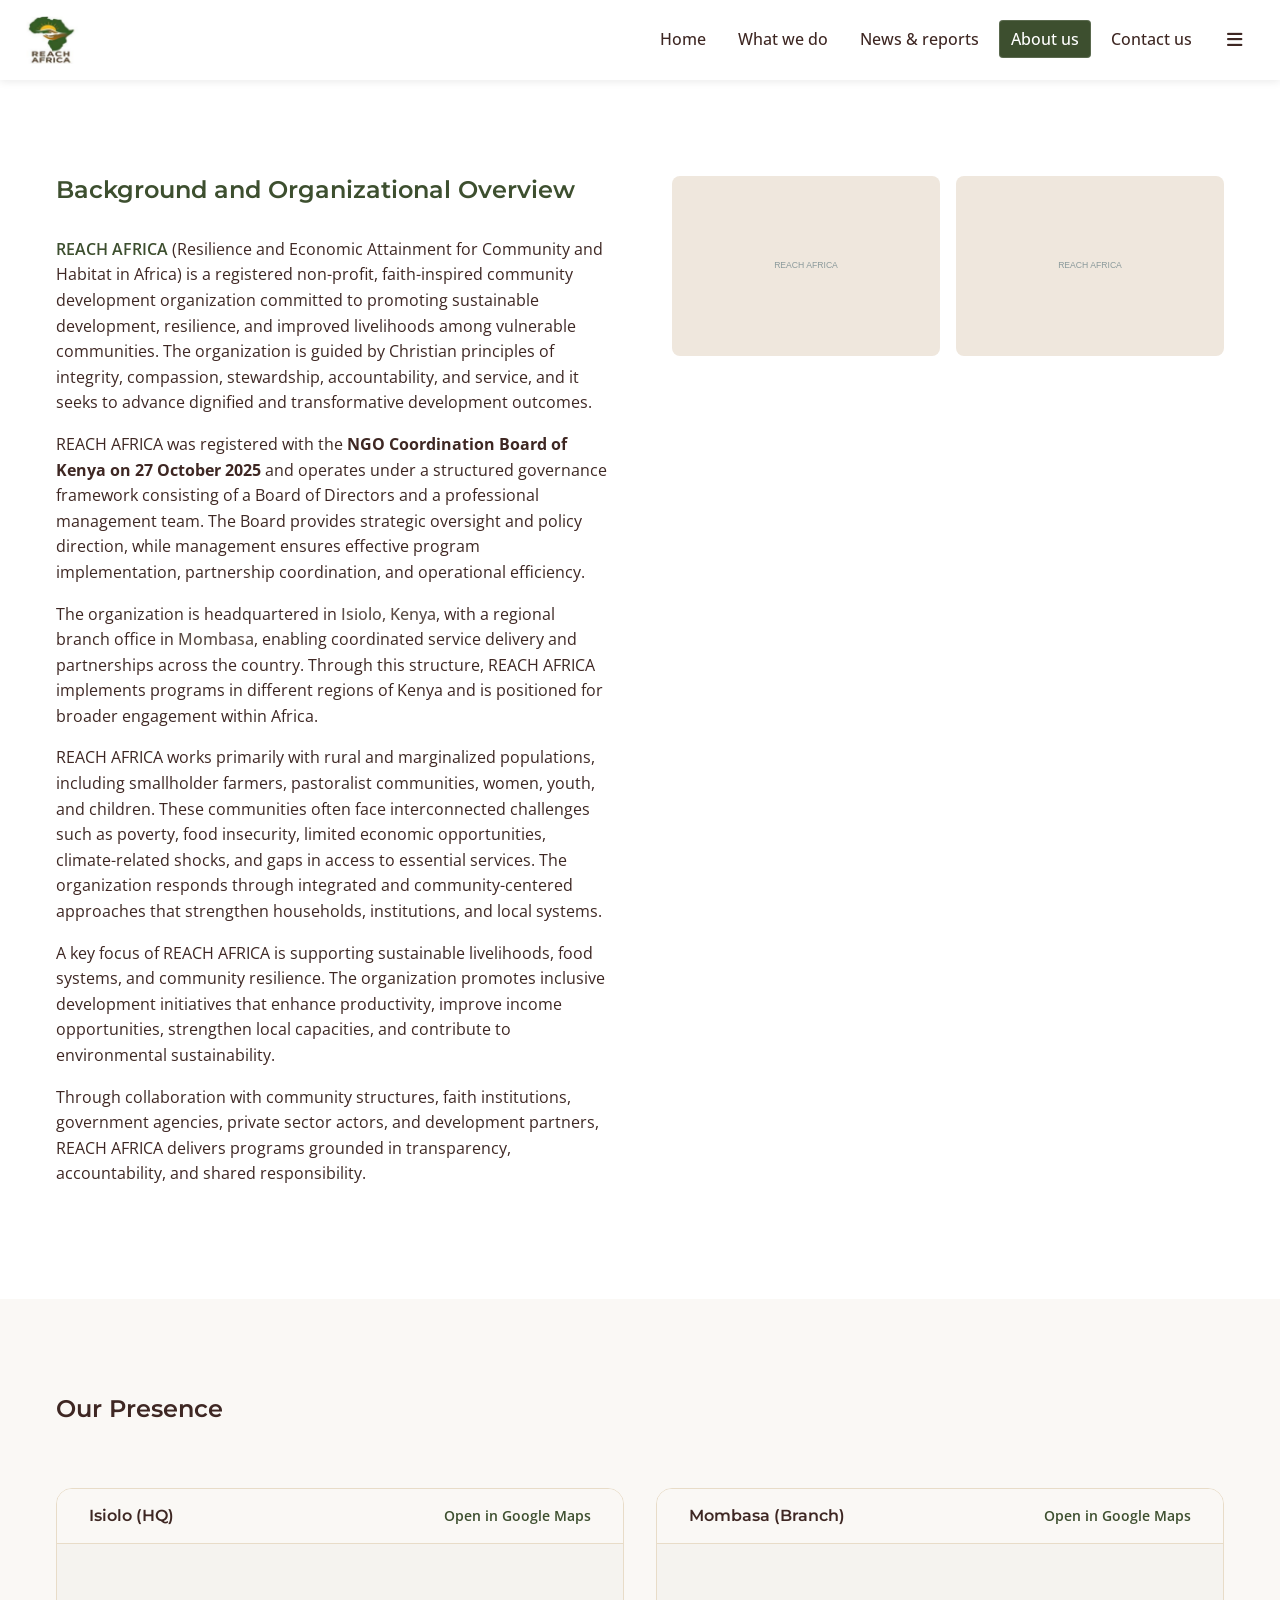
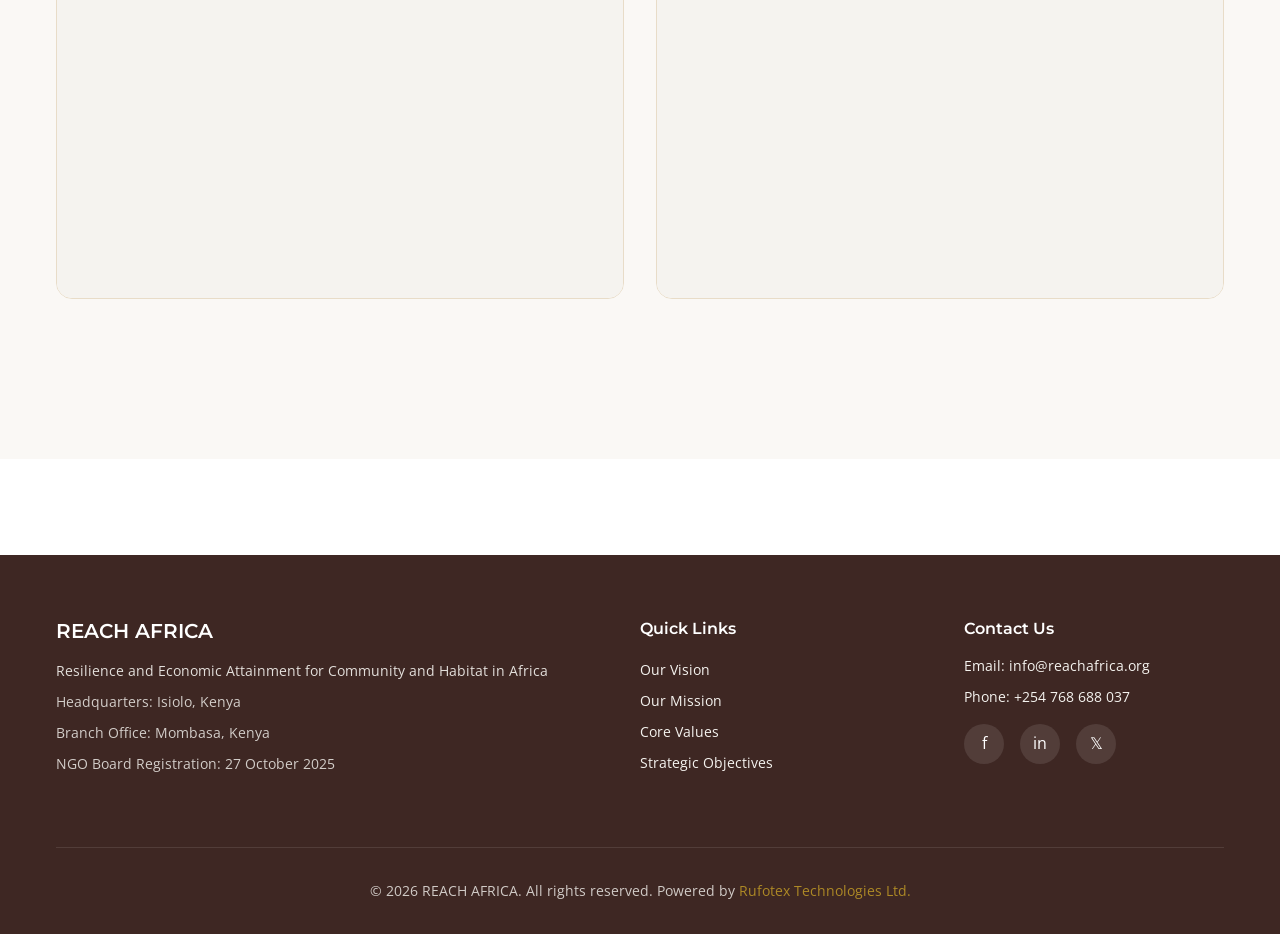
==== about.html @ e0ca1f14 "Build multi-page REACH AFRICA website" ====
<!DOCTYPE html>
<html lang="en">
<head>
    <meta charset="UTF-8">
    <meta name="viewport" content="width=device-width, initial-scale=1.0">
    <title>About - REACH AFRICA</title>
    <meta name="description" content="Learn about REACH AFRICA - our background, governance, and presence in Kenya and Africa.">
    <link href="https://fonts.googleapis.com/css2?family=Montserrat:wght@400;500;600;700&family=Open+Sans:wght@300;400;600&display=swap" rel="stylesheet">
    <link rel="stylesheet" href="https://cdnjs.cloudflare.com/ajax/libs/font-awesome/6.5.1/css/all.min.css" crossorigin="anonymous" referrerpolicy="no-referrer" />
    <link rel="stylesheet" href="css/style.css">
    <link rel="stylesheet" href="css/animations.css">
    <link rel="stylesheet" href="css/responsive.css">
</head>
<body>
    <header class="header">
        <div class="container">
            <nav class="navbar">
                <a href="index.html" class="logo" aria-label="REACH AFRICA – Home">
                    <img src="assets/logo.png" alt="REACH AFRICA – Resilience and Economic Attainment for Community and Habitat in Africa" width="200" height="48">
                </a>
                <button class="mobile-menu-toggle" aria-label="Toggle menu" aria-expanded="false">
                    <span></span><span></span><span></span>
                </button>
                <ul class="nav-menu">
                    <li><a href="index.html" class="nav-link">Home</a></li>
                    <li><a href="our-work.html" class="nav-link">What we do</a></li>
                    <li><a href="news-reports.html" class="nav-link">News &amp; reports</a></li>
                    <li><a href="about.html" class="nav-link active">About us</a></li>
                    <li><a href="index.html#contact" class="nav-link">Contact us</a></li>
                    <li class="nav-more">
                        <button type="button" class="nav-link more-toggle" aria-label="Open more menu" aria-expanded="false"><i class="fa-solid fa-bars" aria-hidden="true"></i></button>
                        <ul class="more-menu">
                            <li><a href="#contact" class="nav-link">Donate</a></li>
                            <li><a href="theory-of-change.html" class="nav-link">Theory of Change</a></li>
                            <li><a href="index.html#partner" class="nav-link">Partner With Us</a></li>
                        </ul>
                    </li>
                </ul>
            </nav>
        </div>
    </header>

    <main>
        <section class="about-background">
            <div class="container">
                <div class="two-column">
                    <div class="content">
                        <h2>Background and Organizational Overview</h2>
                        <p><span class="highlight">REACH AFRICA</span> (Resilience and Economic Attainment for Community and Habitat in Africa) is a registered non-profit, faith-inspired community development organization committed to promoting sustainable development, resilience, and improved livelihoods among vulnerable communities. The organization is guided by Christian principles of integrity, compassion, stewardship, accountability, and service, and it seeks to advance dignified and transformative development outcomes.</p>
                        <p>REACH AFRICA was registered with the <strong>NGO Coordination Board of Kenya on 27 October 2025</strong> and operates under a structured governance framework consisting of a Board of Directors and a professional management team. The Board provides strategic oversight and policy direction, while management ensures effective program implementation, partnership coordination, and operational efficiency.</p>
                        <p>The organization is headquartered in <span class="location">Isiolo, Kenya</span>, with a regional branch office in <span class="location">Mombasa</span>, enabling coordinated service delivery and partnerships across the country. Through this structure, REACH AFRICA implements programs in different regions of Kenya and is positioned for broader engagement within Africa.</p>
                        <p>REACH AFRICA works primarily with rural and marginalized populations, including smallholder farmers, pastoralist communities, women, youth, and children. These communities often face interconnected challenges such as poverty, food insecurity, limited economic opportunities, climate-related shocks, and gaps in access to essential services. The organization responds through integrated and community-centered approaches that strengthen households, institutions, and local systems.</p>
                        <p>A key focus of REACH AFRICA is supporting sustainable livelihoods, food systems, and community resilience. The organization promotes inclusive development initiatives that enhance productivity, improve income opportunities, strengthen local capacities, and contribute to environmental sustainability.</p>
                        <p>Through collaboration with community structures, faith institutions, government agencies, private sector actors, and development partners, REACH AFRICA delivers programs grounded in transparency, accountability, and shared responsibility.</p>
                    </div>
                    <div class="image-collage">
                        <img src="assets/images/placeholder.svg" alt="Isiolo landscape" loading="lazy">
                        <img src="assets/images/placeholder.svg" alt="Community meeting" loading="lazy">
                    </div>
                </div>
            </div>
        </section>

        <section class="geographic-presence">
            <div class="container">
                <h2>Our Presence</h2>
                <div class="map-container">
                    <div class="map-embed-grid">
                        <div class="map-embed-card">
                            <div class="map-embed-header">
                                <h3>Isiolo (HQ)</h3>
                                <a class="map-open-link" href="https://www.google.com/maps?q=Isiolo,+Kenya" target="_blank" rel="noopener">Open in Google Maps</a>
                            </div>
                            <div class="map-embed-frame" aria-label="Google Map for Isiolo, Kenya">
                                <iframe
                                    title="Isiolo, Kenya – Map"
                                    src="https://www.google.com/maps?q=Isiolo,+Kenya&z=12&output=embed"
                                    loading="lazy"
                                    referrerpolicy="no-referrer-when-downgrade"
                                    allowfullscreen>
                                </iframe>
                            </div>
                        </div>

                        <div class="map-embed-card">
                            <div class="map-embed-header">
                                <h3>Mombasa (Branch)</h3>
                                <a class="map-open-link" href="https://www.google.com/maps?q=Mombasa,+Kenya" target="_blank" rel="noopener">Open in Google Maps</a>
                            </div>
                            <div class="map-embed-frame" aria-label="Google Map for Mombasa, Kenya">
                                <iframe
                                    title="Mombasa, Kenya – Map"
                                    src="https://www.google.com/maps?q=Mombasa,+Kenya&z=12&output=embed"
                                    loading="lazy"
                                    referrerpolicy="no-referrer-when-downgrade"
                                    allowfullscreen>
                                </iframe>
                            </div>
                        </div>
                    </div>
                </div>
                
            </div>
        </section>
    </main>

    <footer class="footer" id="contact">
        <div class="container">
            <div class="footer-grid">
                <div class="footer-info">
                    <h3>REACH AFRICA</h3>
                    <p>Resilience and Economic Attainment for Community and Habitat in Africa</p>
                    <address>
                        <p>Headquarters: Isiolo, Kenya</p>
                        <p>Branch Office: Mombasa, Kenya</p>
                        <p>NGO Board Registration: 27 October 2025</p>
                    </address>
                </div>
                <div class="footer-links">
                    <h4>Quick Links</h4>
                    <ul>
                        <li><a href="index.html#vision">Our Vision</a></li>
                        <li><a href="index.html#mission">Our Mission</a></li>
                        <li><a href="index.html#values">Core Values</a></li>
                        <li><a href="our-work.html#objectives">Strategic Objectives</a></li>
                    </ul>
                </div>
                <div class="footer-contact">
                    <h4>Contact Us</h4>
                    <p>Email: info@reachafrica.org</p>
                    <p>Phone: +254 768 688 037</p>
    
                    <div class="social-links">
                        <a href="#" aria-label="Facebook">f</a>
                        <a href="#" aria-label="LinkedIn">in</a>
                        <a href="#" aria-label="Twitter">𝕏</a>
                    </div>
                </div>
            </div>
            <div class="footer-bottom">
                <p>&copy; 2026 REACH AFRICA. All rights reserved. Powered by <a href="https://rufotex.com" target="_blank" rel="noopener">Rufotex Technologies Ltd.</a></p>
            </div>
        </div>
    </footer>

    <script src="js/main.js"></script>
    <script src="js/animations.js"></script>
</body>
</html>
---- css/style.css ----
/* REACH AFRICA - Design System (Logo theme: olive, brown, yellow/orange, tan) */
:root {
    /* Color Palette - from REACH AFRICA logo */
    --primary: #3d4f2f;
    --primary-light: #4a5d34;
    --primary-dark: #2d3a22;
    
    --secondary: #5d4e47;
    --secondary-light: #8d6e63;
    --secondary-dark: #3e2723;
    
    --accent: #c9a227;
    --accent-light: #e5a447;
    --accent-dark: #b8921f;
    
    --neutral-100: #faf8f5;
    --neutral-200: #f5f3ef;
    --neutral-300: #e8dcc8;
    --neutral-400: #a0826d;
    --neutral-500: #3e2723;
    
    --white: #FFFFFF;
    --black: #1A1A1A;
    
    /* Typography */
    --font-heading: 'Montserrat', sans-serif;
    --font-body: 'Open Sans', sans-serif;
    
    /* Spacing */
    --spacing-xs: 0.5rem;
    --spacing-sm: 1rem;
    --spacing-md: 2rem;
    --spacing-lg: 4rem;
    --spacing-xl: 6rem;
    
    /* Container */
    --container-max: 1200px;
    --container-padding: 1rem;
    
    /* Transitions */
    --transition-fast: 0.2s ease;
    --transition-normal: 0.3s ease;
    --transition-slow: 0.5s ease;
    
    /* Shadows */
    --shadow-sm: 0 2px 8px rgba(0,0,0,0.08);
    --shadow-md: 0 6px 16px rgba(0,0,0,0.12);
    --shadow-lg: 0 10px 28px rgba(0,0,0,0.16);
    
    /* Border Radius */
    --radius-sm: 4px;
    --radius-md: 8px;
    --radius-lg: 16px;
}

/* Reset & Base */
*, *::before, *::after {
    margin: 0;
    padding: 0;
    box-sizing: border-box;
}

html {
    scroll-behavior: smooth;
}

body {
    font-family: var(--font-body);
    color: var(--neutral-500);
    line-height: 1.6;
    overflow-x: hidden;
}

h1, h2, h3, h4, h5, h6 {
    font-family: var(--font-heading);
    font-weight: 600;
    line-height: 1.2;
}

a {
    color: var(--primary);
    text-decoration: none;
    transition: color var(--transition-fast);
}

a:hover {
    color: var(--primary-dark);
}

img {
    max-width: 100%;
    height: auto;
    display: block;
}

.container {
    max-width: var(--container-max);
    margin: 0 auto;
    padding: 0 var(--container-padding);
}

/* Typography */
.section-title {
    font-size: clamp(1.75rem, 4vw, 2.5rem);
    margin-bottom: var(--spacing-lg);
    position: relative;
    display: inline-block;
    color: var(--neutral-500);
    text-align: center;
    left: 50%;
    transform: translateX(-50%);
}

.section-title::after {
    content: '';
    position: absolute;
    bottom: -10px;
    left: 50%;
    margin-left: -30px;
    width: 60px;
    height: 4px;
    background: var(--accent);
    border-radius: 999px;
}

.section-title.no-underline::after {
    display: none;
}

.text-accent {
    color: var(--accent);
}

.highlight {
    color: var(--primary);
    font-weight: 600;
}

.location {
    color: var(--secondary);
    font-weight: 500;
}

/* Buttons */
.btn {
    display: inline-block;
    padding: 0.75rem 1.5rem;
    border-radius: var(--radius-md);
    text-decoration: none;
    font-weight: 600;
    font-family: var(--font-body);
    transition: all var(--transition-normal);
    cursor: pointer;
    border: none;
    font-size: 1rem;
}

.btn-primary {
    background: var(--primary);
    color: var(--white);
}

.btn-primary:hover {
    background: var(--secondary-dark);
    color: var(--white);
    transform: translateY(-2px);
    box-shadow: var(--shadow-md);
}

.btn-primary:focus-visible {
    outline: 3px solid var(--accent);
    outline-offset: 2px;
}

.btn-secondary {
    background: var(--secondary);
    color: var(--white);
}

.btn-secondary:hover {
    background: var(--secondary-dark);
    transform: translateY(-2px);
    box-shadow: var(--shadow-md);
}

.btn-outline {
    border: 2px solid var(--white);
    color: var(--white);
    background: transparent;
}

.btn-outline:hover {
    background: var(--secondary-dark);
    color: var(--white);
}

/* Header & Navigation */
.header {
    position: fixed;
    top: 0;
    left: 0;
    right: 0;
    z-index: 1000;
    background: var(--white);
    box-shadow: var(--shadow-sm);
    transition: box-shadow var(--transition-normal);
}

.header.sticky {
    box-shadow: var(--shadow-md);
}

.header .container {
    max-width: none;
    width: 100%;
    padding: 0 1.5rem;
}

.navbar {
    display: flex;
    align-items: center;
    justify-content: space-between;
    padding: var(--spacing-sm) 0;
    gap: var(--spacing-md);
}

.logo {
    display: flex;
    align-items: center;
    text-decoration: none;
    min-height: 44px;
}

.logo:focus-visible {
    outline: 3px solid var(--accent);
    outline-offset: 2px;
    border-radius: var(--radius-sm);
}

.logo img {
    height: 48px;
    width: auto;
    max-width: 200px;
    object-fit: contain;
}

.logo-text,
.logo-full {
    display: none;
}

.mobile-menu-toggle {
    display: none;
    flex-direction: column;
    justify-content: center;
    gap: 5px;
    width: 44px;
    height: 44px;
    background: none;
    border: none;
    cursor: pointer;
    padding: 8px;
}

.mobile-menu-toggle span {
    display: block;
    width: 24px;
    height: 2px;
    background: var(--neutral-500);
    transition: all var(--transition-normal);
}

.mobile-menu-toggle.active span:nth-child(1) {
    transform: rotate(45deg) translate(5px, 5px);
}

.mobile-menu-toggle.active span:nth-child(2) {
    opacity: 0;
}

.mobile-menu-toggle.active span:nth-child(3) {
    transform: rotate(-45deg) translate(5px, -5px);
}

.nav-menu {
    display: flex;
    align-items: center;
    list-style: none;
    gap: var(--spacing-xs);
}

.nav-link {
    padding: 0.5rem 0.75rem;
    color: var(--neutral-500);
    font-weight: 500;
    border-radius: var(--radius-sm);
    transition: background var(--transition-fast), color var(--transition-fast);
}

.nav-link:hover,
.nav-link.active {
    color: var(--white);
    background: var(--primary);
    box-shadow: inset 0 0 0 1px rgba(255, 255, 255, 0.15);
}

.nav-link:focus-visible {
    outline: 3px solid var(--accent);
    outline-offset: 2px;
}

.nav-menu .btn {
    margin-left: var(--spacing-xs);
}

.nav-more {
    position: relative;
}

.more-toggle {
    background: transparent;
    border: none;
    min-width: 44px;
    justify-content: center;
    font-size: 1.1rem;
}

.more-toggle i {
    display: inline-block;
    transition: transform 0.3s ease, color 0.3s ease;
    transform-origin: center;
}

.nav-more.open .more-toggle i {
    transform: rotate(90deg) scale(1.08);
    color: var(--white);
}

.nav-more.open .more-toggle {
    background: var(--primary);
    color: var(--white);
}

.more-menu {
    position: absolute;
    top: calc(100% + 0.35rem);
    right: 0;
    min-width: 220px;
    list-style: none;
    background: var(--white);
    border: 1px solid var(--neutral-300);
    border-radius: var(--radius-md);
    box-shadow: var(--shadow-md);
    padding: 0.4rem;
    display: none;
    z-index: 1200;
}

.nav-more.open .more-menu {
    display: block;
}

.more-menu .nav-link {
    display: block;
    width: 100%;
    text-align: left;
    margin: 0;
}

/* Hero Section */
.hero {
    position: relative;
    min-height: 82vh;
    width: 100%;
    display: flex;
    flex-direction: column;
    justify-content: center;
    align-items: center;
    color: var(--white);
    overflow: hidden;
    padding-bottom: 140px;
    box-sizing: border-box;
}

.hero-background {
    position: absolute;
    top: 0;
    left: 0;
    width: 100%;
    height: 100%;
    z-index: -1;
}

.hero-background img {
    width: 100%;
    height: 100%;
    object-fit: cover;
    will-change: transform;
    transform: translate3d(0, 0, 0) scale(1.08);
}

.hero-overlay {
    position: absolute;
    top: 0;
    left: 0;
    width: 100%;
    height: 100%;
    background: linear-gradient(
        90deg,
        rgba(61, 79, 47, 0.92) 0%,
        rgba(61, 79, 47, 0.88) 34%,
        rgba(61, 79, 47, 0.55) 50%,
        rgba(61, 79, 47, 0.2) 65%,
        rgba(0, 0, 0, 0.05) 100%
    );
    z-index: 1;
}

.hero-content {
    position: relative;
    z-index: 3;
    max-width: 680px;
    padding: var(--spacing-xl) var(--container-padding);
    width: 100%;
    margin: 0;
    text-align: left;
}

/* Pull hero copy further to the left */
.hero .hero-content.container {
    max-width: none;
    padding-left: clamp(1rem, 3vw, 2.5rem);
    padding-right: var(--container-padding);
}

.hero-tagline {
    display: inline-block;
    background: var(--accent);
    color: var(--neutral-500);
    padding: 0.25rem 1rem;
    border-radius: var(--radius-sm);
    font-size: 0.875rem;
    font-weight: 600;
    margin-bottom: var(--spacing-md);
}

.hero-title {
    font-size: clamp(2.4rem, 5.3vw, 4.35rem);
    margin-bottom: var(--spacing-md);
    line-height: 1.12;
    color: var(--white);
    font-weight: 700;
    text-shadow: 0 3px 14px rgba(0, 0, 0, 0.28);
}

.hero-title .text-accent {
    color: var(--accent);
}

.hero-subtitle {
    font-size: clamp(1rem, 1.8vw, 1.15rem);
    margin-bottom: var(--spacing-lg);
    opacity: 0.96;
    max-width: 520px;
    text-shadow: 0 2px 10px rgba(0, 0, 0, 0.24);
}

/* Objectives Hero (Our Work page) */
.objectives-hero {
    position: relative;
    min-height: 320px;
    color: var(--white);
    overflow: hidden;
    display: flex;
    align-items: center;
}

.objectives-hero-background {
    position: absolute;
    inset: 0;
    z-index: -1;
}

.objectives-hero-background img {
    width: 100%;
    height: 100%;
    object-fit: cover;
}

.objectives-hero-overlay {
    position: absolute;
    inset: 0;
    background: linear-gradient(135deg, rgba(0,0,0,0.45) 0%, rgba(0,0,0,0.25) 40%, rgba(0,0,0,0.55) 100%);
}

.objectives-hero-content {
    position: relative;
    padding: var(--spacing-xl) var(--container-padding);
    text-align: left;
}

.objectives-hero-title {
    font-size: clamp(2.25rem, 5vw, 3rem);
    font-weight: 700;
    margin-bottom: var(--spacing-sm);
}

.objectives-hero-subtitle {
    font-size: 1.05rem;
    max-width: 520px;
    line-height: 1.6;
}

/* Theory of Change Hero */
.toc-hero {
    position: relative;
    min-height: 320px;
    color: var(--white);
    overflow: hidden;
    display: flex;
    align-items: center;
}

.toc-hero-background {
    position: absolute;
    inset: 0;
    z-index: -1;
}

.toc-hero-background img {
    width: 100%;
    height: 100%;
    object-fit: cover;
}

.toc-hero-overlay {
    position: absolute;
    inset: 0;
    background: linear-gradient(135deg, rgba(0,0,0,0.5) 0%, rgba(0,0,0,0.3) 40%, rgba(0,0,0,0.6) 100%);
}

.toc-hero-content {
    position: relative;
    padding: var(--spacing-xl) var(--container-padding);
    text-align: left;
    max-width: 900px;
}

.toc-hero-title {
    font-size: clamp(2rem, 4.5vw, 2.75rem);
    font-weight: 700;
    margin-bottom: var(--spacing-sm);
}

.toc-hero-quote {
    font-size: 1rem;
    line-height: 1.7;
    max-width: 700px;
}

.hero-bottom {
    position: absolute;
    bottom: var(--spacing-lg);
    left: 0;
    right: 0;
    z-index: 2;
    display: flex;
    flex-direction: column;
    align-items: center;
    gap: var(--spacing-md);
    padding: 0 var(--container-padding);
    max-width: var(--container-max);
    margin-left: auto;
    margin-right: auto;
}

.hero-buttons {
    display: flex;
    flex-wrap: wrap;
    gap: var(--spacing-sm);
    justify-content: center;
}

.hero-stats {
    display: flex;
    justify-content: space-around;
    flex-wrap: wrap;
    gap: var(--spacing-md);
    background: rgba(255,255,255,0.12);
    backdrop-filter: blur(10px);
    padding: var(--spacing-md) var(--container-padding);
    border-radius: var(--radius-lg);
    width: 100%;
    box-sizing: border-box;
}

.stat-item {
    text-align: center;
}

.stat-number {
    display: block;
    font-size: clamp(1.75rem, 3vw, 2.5rem);
    font-weight: 700;
    font-family: var(--font-heading);
    color: var(--white);
}

.stat-label {
    font-size: 0.875rem;
    opacity: 0.9;
}

/* Vision & Mission */
.vision-mission {
    padding: var(--spacing-xl) 0;
    background: var(--neutral-100);
}

.split-layout {
    display: grid;
    grid-template-columns: 1fr 1fr;
    gap: var(--spacing-lg);
    align-items: stretch;
}

.vision-card,
.mission-card {
    background: var(--white);
    border: 1px solid var(--neutral-300);
    border-radius: var(--radius-lg);
    padding: var(--spacing-lg);
    box-shadow: var(--shadow-sm);
    text-align: left;
}

.card-icon {
    font-size: 2rem;
    margin-bottom: var(--spacing-sm);
    color: var(--primary);
}

.vision-card .card-icon,
.mission-card .card-icon {
    display: flex;
    align-items: center;
    justify-content: center;
    margin-left: auto;
    margin-right: auto;
}

.vision-card h2,
.mission-card h2 {
    color: var(--primary);
    font-size: 1.5rem;
    letter-spacing: 0.03em;
    font-weight: 700;
    margin-bottom: var(--spacing-sm);
    text-transform: uppercase;
    padding-bottom: 0.75rem;
    border-bottom: 2px solid var(--neutral-300);
    text-align: center;
}

.vision-card p,
.mission-card p {
    color: var(--neutral-500);
    line-height: 1.75;
    margin: 0 auto;
    text-align: center;
    max-width: 52ch;
}

.card-hover {
    transition: all var(--transition-normal);
}

.card-hover:hover {
    transform: translateY(-5px);
    box-shadow: var(--shadow-lg);
}

/* Values Grid */
.values {
    padding: var(--spacing-xl) 0;
}

.values-grid {
    display: grid;
    grid-template-columns: repeat(3, 1fr);
    gap: var(--spacing-lg);
    margin-top: var(--spacing-lg);
}

/* News & Reports */
.news-hero {
    position: relative;
    min-height: 320px;
    color: var(--white);
    overflow: hidden;
    display: flex;
    align-items: center;
}

.news-hero-background {
    position: absolute;
    inset: 0;
    z-index: -1;
}

.news-hero-background img {
    width: 100%;
    height: 100%;
    object-fit: cover;
}

.news-hero-overlay {
    position: absolute;
    inset: 0;
    background: linear-gradient(135deg, rgba(0, 0, 0, 0.45) 0%, rgba(0, 0, 0, 0.25) 40%, rgba(0, 0, 0, 0.55) 100%);
}

.news-hero-content {
    position: relative;
    padding: var(--spacing-xl) var(--container-padding);
    text-align: left;
}

.news-hero-title {
    font-size: clamp(2.25rem, 5vw, 3rem);
    font-weight: 700;
    margin-bottom: var(--spacing-sm);
}

.news-hero-subtitle {
    font-size: 1.05rem;
    max-width: 560px;
    line-height: 1.6;
}

.news-reports {
    padding: var(--spacing-xl) 0;
    background: var(--neutral-100);
}

.news-grid {
    display: grid;
    grid-template-columns: repeat(auto-fit, minmax(280px, 1fr));
    gap: var(--spacing-lg);
    margin-top: var(--spacing-lg);
}

.news-card {
    background: var(--white);
    border: 1px solid var(--neutral-300);
    border-radius: var(--radius-lg);
    padding: var(--spacing-md);
    display: flex;
    flex-direction: column;
    min-height: 100%;
    transition: transform 0.25s ease, box-shadow 0.25s ease;
}

.news-card:hover {
    transform: translateY(-4px);
    box-shadow: 0 10px 24px rgba(0, 0, 0, 0.08);
}

.news-photo {
    width: 100%;
    aspect-ratio: 16 / 9;
    object-fit: cover;
    border-radius: var(--radius-md);
    margin-bottom: var(--spacing-md);
    border: 1px solid var(--neutral-300);
}

.news-meta {
    font-size: 0.8rem;
    font-weight: 600;
    letter-spacing: 0.02em;
    color: var(--neutral-500);
    margin-bottom: var(--spacing-xs);
    text-transform: uppercase;
}

.news-title {
    color: var(--primary);
    margin-bottom: var(--spacing-sm);
    font-size: 1.4rem;
    line-height: 1.3;
}

.news-excerpt {
    margin-bottom: var(--spacing-sm);
    color: var(--neutral-500);
    line-height: 1.6;
}

.news-link {
    margin-top: auto;
    display: inline-flex;
    align-items: center;
    gap: 0.45rem;
    font-weight: 600;
    color: var(--primary);
}

.news-link:hover,
.news-link:focus-visible {
    color: var(--secondary-dark);
}

.value-card {
    background: var(--white);
    padding: var(--spacing-lg);
    border-radius: var(--radius-lg);
    box-shadow: 0 6px 14px rgba(61, 79, 47, 0.18);
    transition: transform 0.3s ease, box-shadow 0.3s ease, border-color 0.3s ease;
    text-align: center;
    border: 1px solid var(--neutral-300);
}

.value-card:hover {
    transform: translateY(-8px);
    box-shadow: 0 14px 30px rgba(61, 79, 47, 0.28);
}

.value-icon {
    font-size: 3rem;
    margin-bottom: var(--spacing-md);
    color: var(--black);
}

.value-card h3 {
    color: var(--primary);
    margin-bottom: var(--spacing-sm);
    font-size: 1.1rem;
}

.value-card p {
    color: var(--neutral-500);
    font-size: 0.95rem;
}

/* Partner With Us Section */
.partner-section {
    padding: var(--spacing-lg) 0;
    background: var(--neutral-200);
}

.partner-section .container {
    max-width: var(--container-max);
}

.partner-card {
    background: var(--accent);
    color: var(--neutral-500);
    border-radius: var(--radius-lg);
    padding: var(--spacing-lg) var(--spacing-xl);
    max-width: 100%;
    width: 100%;
    margin: 0 auto;
    text-align: center;
    box-shadow: none;
}

.partner-title {
    color: var(--primary-dark);
    font-size: 1.75rem;
    margin-bottom: var(--spacing-sm);
}

.partner-description {
    color: var(--primary-dark);
    margin-bottom: var(--spacing-md);
    line-height: 1.6;
    max-width: 520px;
    margin-left: auto;
    margin-right: auto;
}

.partner-buttons {
    display: flex;
    flex-wrap: wrap;
    gap: var(--spacing-sm);
    justify-content: center;
}

.btn-partner-outline {
    display: inline-block;
    padding: 0.75rem 1.5rem;
    border-radius: var(--radius-md);
    font-weight: 600;
    font-family: var(--font-body);
    border: 2px solid var(--primary-dark);
    color: var(--primary-dark);
    background: transparent;
    text-decoration: none;
    transition: all var(--transition-normal);
}

.btn-partner-outline:hover {
    background: var(--primary-dark);
    color: var(--white);
}

/* Contact Details Section */
.contact-details-section {
    padding: var(--spacing-xl) 0;
    background: var(--neutral-200);
}

.contact-container {
    max-width: 960px;
}

.contact-section-header {
    text-align: center;
    margin-bottom: var(--spacing-lg);
    padding-bottom: var(--spacing-sm);
}

.contact-section-title {
    font-size: clamp(1.75rem, 4vw, 2.25rem);
    color: var(--primary-dark);
    margin-bottom: var(--spacing-sm);
    letter-spacing: 0.02em;
    font-weight: 700;
}

.contact-section-accent {
    display: block;
    width: 64px;
    height: 4px;
    background: var(--accent);
    border-radius: 2px;
    margin: 0 auto var(--spacing-md);
}

.contact-section-subtitle {
    color: var(--neutral-500);
    font-size: 1.0625rem;
    margin: 0;
    line-height: 1.5;
    max-width: 480px;
    margin-left: auto;
    margin-right: auto;
}

.contact-cards-grid {
    display: grid;
    grid-template-columns: 1fr 1fr;
    gap: var(--spacing-lg);
    align-items: stretch;
}

.contact-details-card,
.visit-us-card {
    display: flex;
    flex-direction: column;
    border-radius: var(--radius-lg);
    overflow: hidden;
}

.contact-details-card {
    background: var(--primary-dark);
    color: var(--white);
    padding: var(--spacing-lg) var(--spacing-md);
    box-shadow: none;
}

.contact-details-title {
    color: var(--white);
    font-size: 1.25rem;
    font-weight: 600;
    margin-bottom: var(--spacing-md);
    padding-bottom: var(--spacing-sm);
    border-bottom: 1px solid rgba(255, 255, 255, 0.15);
}

.contact-details-list {
    list-style: none;
    display: flex;
    flex-direction: column;
    gap: 0;
    margin: 0;
    padding: 0;
}

.contact-details-item {
    display: flex;
    align-items: flex-start;
    gap: var(--spacing-sm);
    padding: var(--spacing-sm) 0;
    border-bottom: 1px solid rgba(255, 255, 255, 0.08);
}

.contact-details-item:last-child {
    border-bottom: none;
}

.contact-icon {
    flex-shrink: 0;
    width: 28px;
    height: 28px;
    color: var(--accent);
    margin-top: 2px;
}

.contact-icon svg {
    width: 24px;
    height: 24px;
}

.contact-item-content {
    display: flex;
    flex-direction: column;
    gap: 0.125rem;
}

.contact-label {
    font-size: 0.8125rem;
    text-transform: uppercase;
    letter-spacing: 0.05em;
    opacity: 0.85;
}

.contact-value {
    font-size: 1rem;
    font-weight: 600;
    color: var(--white);
    text-decoration: none;
    transition: color var(--transition-fast);
}

.contact-value:hover {
    color: var(--accent);
}

.contact-value:focus-visible {
    outline: 2px solid var(--accent);
    outline-offset: 2px;
    border-radius: 2px;
}

/* Visit Us Card */
.visit-us-card {
    background: var(--white);
    padding: var(--spacing-lg) var(--spacing-md);
    text-align: center;
    box-shadow: none;
    border: 1px solid var(--neutral-300);
}

.visit-us-icon {
    display: inline-flex;
    justify-content: center;
    align-items: center;
    margin: 0 auto var(--spacing-sm);
    color: var(--primary);
}

.visit-us-icon svg {
    width: 36px;
    height: 36px;
}

.visit-us-title {
    color: var(--primary);
    font-size: 1.25rem;
    font-weight: 600;
    margin-bottom: var(--spacing-sm);
}

.visit-us-text {
    color: var(--neutral-500);
    font-size: 0.9375rem;
    line-height: 1.6;
    margin: 0;
}

/* Footer */
.footer {
    background: var(--neutral-500);
    color: var(--neutral-200);
    padding: var(--spacing-lg) 0 var(--spacing-md);
    margin-top: var(--spacing-xl);
}

.footer-grid {
    display: grid;
    grid-template-columns: 2fr 1fr 1fr;
    gap: var(--spacing-lg);
    margin-bottom: var(--spacing-lg);
}

.footer-info h3 {
    color: var(--white);
    margin-bottom: var(--spacing-sm);
    font-size: 1.25rem;
}

.footer-info p,
.footer-info address {
    font-size: 0.9rem;
    font-style: normal;
    opacity: 0.9;
    margin-bottom: var(--spacing-xs);
}

.footer-links h4,
.footer-contact h4 {
    color: var(--white);
    margin-bottom: var(--spacing-sm);
    font-size: 1rem;
}

.footer-links ul {
    list-style: none;
}

.footer-links a {
    color: var(--neutral-200);
    display: block;
    padding: 0.25rem 0;
    font-size: 0.9rem;
}

.footer-links a:hover {
    color: var(--accent);
}

.footer-contact p {
    font-size: 0.9rem;
    margin-bottom: var(--spacing-xs);
}

.social-links {
    display: flex;
    gap: var(--spacing-sm);
    margin-top: var(--spacing-sm);
}

.social-links a {
    display: flex;
    align-items: center;
    justify-content: center;
    width: 40px;
    height: 40px;
    background: rgba(255,255,255,0.1);
    border-radius: 50%;
    color: var(--white);
    transition: background var(--transition-fast);
}

.social-links a:hover {
    background: var(--accent);
    color: var(--white);
}

.footer-bottom {
    padding-top: var(--spacing-md);
    border-top: 1px solid rgba(255,255,255,0.1);
    text-align: center;
}

.footer-bottom p {
    font-size: 0.85rem;
    margin: 0;
    opacity: 0.8;
}

.footer-bottom a {
    color: var(--accent);
}

.footer-bottom a:hover {
    color: var(--accent-light);
}

/* About page */
.about-background {
    padding: var(--spacing-xl) 0;
}

.two-column {
    display: grid;
    grid-template-columns: 1fr 1fr;
    gap: var(--spacing-lg);
    align-items: start;
}

.two-column .content h2 {
    color: var(--primary);
    margin-bottom: var(--spacing-md);
}

.two-column .content p {
    margin-bottom: var(--spacing-sm);
}

.image-collage {
    display: grid;
    grid-template-columns: 1fr 1fr;
    gap: var(--spacing-sm);
}

.image-collage img {
    width: 100%;
    border-radius: var(--radius-md);
    object-fit: cover;
    min-height: 180px;
}

/* Geographic presence */
.geographic-presence {
    padding: var(--spacing-xl) 0;
    background: var(--neutral-100);
}

.geographic-presence h2 {
    margin-bottom: var(--spacing-lg);
    color: var(--neutral-500);
}

.map-container {
    margin-bottom: var(--spacing-lg);
}

/* Google Maps embeds (About page) */
.map-embed-grid {
    display: grid;
    grid-template-columns: 1fr 1fr;
    gap: var(--spacing-md);
}

.map-embed-card {
    background: var(--white);
    border: 1px solid var(--neutral-300);
    border-radius: var(--radius-lg);
    overflow: hidden;
    box-shadow: none;
}

.map-embed-header {
    display: flex;
    align-items: baseline;
    justify-content: space-between;
    gap: var(--spacing-sm);
    padding: var(--spacing-sm) var(--spacing-md);
    background: var(--neutral-100);
    border-bottom: 1px solid var(--neutral-300);
}

.map-embed-header h3 {
    margin: 0;
    color: var(--neutral-500);
    font-size: 1rem;
}

.map-open-link {
    font-size: 0.875rem;
    color: var(--primary);
    text-decoration: none;
    font-weight: 600;
}

.map-open-link:hover {
    color: var(--secondary-dark);
    text-decoration: underline;
}

.map-embed-frame {
    position: relative;
    width: 100%;
    aspect-ratio: 16 / 10;
    background: var(--neutral-200);
}

.map-embed-frame iframe {
    position: absolute;
    inset: 0;
    width: 100%;
    height: 100%;
    border: 0;
}

.office-cards {
    display: grid;
    grid-template-columns: 1fr 1fr;
    gap: var(--spacing-md);
}

.office-card {
    background: var(--white);
    padding: var(--spacing-lg);
    border-radius: var(--radius-md);
    box-shadow: var(--shadow-sm);
}

.office-card h3 {
    color: var(--primary);
    margin-bottom: var(--spacing-xs);
}

.office-card address {
    font-style: normal;
    font-size: 0.9rem;
    color: var(--neutral-500);
}

/* Our Work - Timeline */
.strategic-objectives {
    padding: var(--spacing-xl) 0;
}

.strategic-objectives h2 {
    margin-bottom: var(--spacing-lg);
    color: var(--neutral-500);
}

.timeline {
    position: relative;
    padding-left: var(--spacing-md);
    border-left: 3px solid var(--neutral-200);
    margin-left: 1rem;
}

.timeline-item {
    position: relative;
    padding-bottom: var(--spacing-lg);
}

.timeline-item:last-child {
    padding-bottom: 0;
}

.timeline-number {
    position: absolute;
    left: calc(-1rem - 2rem);
    top: 0;
    width: 2.5rem;
    height: 2.5rem;
    background: var(--primary);
    color: var(--white);
    color: var(--white);
    border-radius: 50%;
    display: flex;
    align-items: center;
    justify-content: center;
    font-size: 0.75rem;
    font-weight: 700;
}

.timeline-content {
    background: var(--white);
    padding: var(--spacing-md);
    border-radius: var(--radius-md);
    box-shadow: var(--shadow-sm);
}

.timeline-content h3 {
    color: var(--primary);
    margin-bottom: var(--spacing-xs);
    font-size: 1.1rem;
}

.timeline-content p {
    font-size: 0.95rem;
    margin-bottom: var(--spacing-sm);
}

.progress-bar {
    height: 8px;
    background: var(--neutral-200);
    border-radius: var(--radius-sm);
    overflow: hidden;
}

.progress-fill {
    height: 100%;
    background: linear-gradient(90deg, var(--primary), var(--accent-light));
    border-radius: var(--radius-sm);
    transition: width var(--transition-slow);
}

/* Program Pillars */
.program-pillars {
    padding: var(--spacing-xl) 0;
    background: var(--neutral-100);
}

.program-pillars h2 {
    margin-bottom: var(--spacing-lg);
    color: var(--neutral-500);
}

.pillars-grid {
    display: grid;
    grid-template-columns: repeat(2, 1fr);
    gap: var(--spacing-md);
}

.pillar-card {
    background: var(--white);
    padding: var(--spacing-lg);
    border-radius: var(--radius-lg);
    box-shadow: var(--shadow-sm);
    transition: all var(--transition-normal);
    border: 1px solid var(--neutral-300);
}

.pillar-card:hover {
    box-shadow: var(--shadow-md);
}

.pillar-icon {
    font-size: 2.5rem;
    margin-bottom: var(--spacing-sm);
    color: var(--black);
}

.pillar-card h3 {
    color: var(--primary);
    margin-bottom: var(--spacing-xs);
    font-size: 1.1rem;
}

.pillar-summary {
    font-size: 0.95rem;
    margin-bottom: var(--spacing-sm);
}

.pillar-expand {
    width: auto;
    min-height: 40px;
    padding: 0.5rem 0.9rem;
    border-radius: 999px;
    border: 2px solid var(--primary);
    background: transparent;
    color: var(--primary);
    font-size: 0.9rem;
    cursor: pointer;
    transition: all var(--transition-fast);
    display: flex;
    align-items: center;
    justify-content: center;
    line-height: 1;
}

.pillar-expand:hover {
    background: var(--primary);
    color: var(--white);
}

.pillar-expand:focus-visible {
    outline: 3px solid var(--accent);
    outline-offset: 2px;
}

.pillar-details {
    margin-top: var(--spacing-md);
    padding-top: var(--spacing-md);
    border-top: 1px solid var(--neutral-200);
}

.pillar-details.hidden {
    display: none;
}

.pillar-details ul {
    margin: var(--spacing-sm) 0 0 1.25rem;
}

.pillar-details li {
    margin-bottom: 0.25rem;
}

/* Theory of Change */
.theory-flow {
    padding: calc(var(--spacing-xl) + 1rem) 0;
}

.core-belief {
    margin-bottom: var(--spacing-lg);
}

.core-belief blockquote {
    font-size: 1.25rem;
    font-style: italic;
    color: var(--neutral-500);
    border-left: 0;
    padding-left: 0;
    margin: 0;
}

.flow-diagram {
    display: flex;
    flex-wrap: wrap;
    align-items: stretch;
    gap: var(--spacing-md);
    margin-bottom: var(--spacing-lg);
}

.flow-stage {
    flex: 1;
    min-width: 140px;
    background: var(--white);
    padding: 1.25rem;
    border-radius: var(--radius-md);
    box-shadow: var(--shadow-sm);
}

.flow-stage h3 {
    color: var(--primary);
    margin-bottom: var(--spacing-sm);
    font-size: 1rem;
}

.stage-items {
    list-style: none;
    font-size: 0.95rem;
}

.stage-items li {
    padding: 0.25rem 0;
    border-bottom: 1px solid var(--neutral-200);
}

.stage-items li:last-child {
    border-bottom: none;
}

.flow-arrow {
    display: flex;
    align-items: center;
    justify-content: center;
    color: var(--accent);
    font-size: 1.5rem;
    font-weight: 700;
}

.simplified-flow h3 {
    margin-bottom: var(--spacing-md);
    color: var(--neutral-500);
}

.flow-grid {
    display: grid;
    grid-template-columns: repeat(auto-fit, minmax(200px, 1fr));
    gap: var(--spacing-md);
}

.flow-grid .flow-card {
    background: var(--neutral-100);
    padding: var(--spacing-md);
    border-radius: var(--radius-md);
    font-size: 0.9rem;
    border: 1px solid var(--neutral-300);
}

/* Main content spacing */
main {
    padding-top: 80px;
}

/* Contact / Partner section placeholder */
#contact,
#partner {
    scroll-margin-top: 100px;
}
---- css/animations.css ----
/* REACH AFRICA - Animations */

/* Fade Animations */
@keyframes fadeIn {
    from {
        opacity: 0;
        transform: translateY(20px);
    }
    to {
        opacity: 1;
        transform: translateY(0);
    }
}

.fade-out {
    opacity: 0;
    transform: translateY(20px);
    transition: opacity 0.6s ease, transform 0.6s ease;
}

.fade-in {
    opacity: 1 !important;
    transform: translateY(0) !important;
}

/* Pulse Animation */
@keyframes pulse {
    0% { transform: scale(1); }
    50% { transform: scale(1.05); }
    100% { transform: scale(1); }
}

.pulse {
    animation: pulse 2s infinite;
}

/* Slide In */
@keyframes slideInLeft {
    from {
        opacity: 0;
        transform: translateX(-50px);
    }
    to {
        opacity: 1;
        transform: translateX(0);
    }
}

@keyframes slideInRight {
    from {
        opacity: 0;
        transform: translateX(50px);
    }
    to {
        opacity: 1;
        transform: translateX(0);
    }
}

/* Hero and section entrance */
.hero-content {
    animation: fadeIn 1s ease-out;
}

.hero-stats {
    animation: slideInLeft 0.8s ease-out 0.3s both;
}

.vision-card {
    animation: slideInLeft 0.6s ease-out;
}

.mission-card {
    animation: slideInRight 0.6s ease-out;
}

/* Stagger children for value cards */
.values-grid .value-card:nth-child(1) { animation: fadeIn 0.6s ease-out 0.1s both; }
.values-grid .value-card:nth-child(2) { animation: fadeIn 0.6s ease-out 0.2s both; }
.values-grid .value-card:nth-child(3) { animation: fadeIn 0.6s ease-out 0.3s both; }
.values-grid .value-card:nth-child(4) { animation: fadeIn 0.6s ease-out 0.4s both; }
.values-grid .value-card:nth-child(5) { animation: fadeIn 0.6s ease-out 0.5s both; }
.values-grid .value-card:nth-child(6) { animation: fadeIn 0.6s ease-out 0.6s both; }
---- css/responsive.css ----
/* REACH AFRICA - Responsive Design */

/* Tablet (768px - 1024px) */
@media (max-width: 1024px) {
    .container {
        padding: 0 2rem;
    }
    
    .hero-title {
        font-size: 3rem;
    }
    
    .split-layout {
        grid-template-columns: 1fr;
        gap: var(--spacing-md);
    }
    
    .two-column {
        grid-template-columns: 1fr;
    }
    
    .two-column .image-collage {
        order: -1;
    }
    
    .values-grid {
        grid-template-columns: repeat(2, 1fr);
    }
    
    .footer-grid {
        grid-template-columns: 1fr 1fr;
    }
    
    .flow-diagram {
        flex-direction: column;
        gap: var(--spacing-md);
    }
    
    .flow-arrow {
        transform: rotate(90deg);
        margin: 0;
    }
}

/* Mobile (< 768px) */
@media (max-width: 768px) {
    .mobile-menu-toggle {
        display: flex;
    }
    
    .nav-menu {
        position: fixed;
        top: 70px;
        left: -100%;
        width: 100%;
        height: calc(100vh - 70px);
        background: var(--white);
        flex-direction: column;
        padding: var(--spacing-lg);
        transition: left 0.3s ease;
        z-index: 999;
        box-shadow: var(--shadow-lg);
        align-items: stretch;
        justify-content: flex-start;
    }
    
    .nav-menu.active {
        left: 0;
    }
    
    .nav-menu li {
        border-bottom: 1px solid var(--neutral-200);
    }
    
    .nav-menu .nav-link,
    .nav-menu .btn {
        display: block;
        padding: 1rem;
        margin: 0;
        text-align: left;
    }
    
    .nav-menu .btn {
        margin-top: var(--spacing-sm);
    }

    .nav-more {
        position: static;
    }

    .more-toggle {
        width: 100%;
        text-align: left;
        padding: 1rem;
        border-radius: 0;
    }

    .more-menu {
        position: static;
        display: none;
        box-shadow: none;
        border: none;
        border-left: 2px solid var(--neutral-300);
        border-radius: 0;
        margin-left: 1rem;
        padding: 0.25rem 0 0.25rem 0.5rem;
        min-width: 0;
    }

    .nav-more.open .more-menu {
        display: block;
    }
    
    body.menu-open {
        overflow: hidden;
    }
    
    h1 {
        font-size: 2rem;
    }
    
    h2, .section-title {
        font-size: 1.75rem;
    }
    
    .hero {
        min-height: 85vh;
    }

    .hero-content {
        text-align: center;
        margin: 0 auto;
    }
    
    .hero-bottom {
        position: relative;
        bottom: auto;
        margin-top: var(--spacing-lg);
    }
    
    .values-grid,
    .pillars-grid,
    .footer-grid {
        grid-template-columns: 1fr;
        gap: var(--spacing-md);
    }

    .vision-card,
    .mission-card {
        padding: var(--spacing-md);
    }
    
    .office-cards {
        grid-template-columns: 1fr;
    }
    
    .contact-cards-grid {
        grid-template-columns: 1fr;
    }

    .map-embed-grid {
        grid-template-columns: 1fr;
    }
    
    .timeline {
        padding-left: var(--spacing-sm);
        margin-left: 0.5rem;
    }
    
    .timeline-number {
        left: calc(-0.5rem - 1.25rem);
        width: 2rem;
        height: 2rem;
        font-size: 0.65rem;
    }
}

/* Small Mobile (< 480px) */
@media (max-width: 480px) {
    .container {
        padding: 0 1rem;
    }
    
    .hero-title {
        font-size: 2rem;
    }
    
    .hero-subtitle {
        font-size: 1rem;
    }
    
    .hero-buttons {
        flex-direction: column;
    }
    
    .hero-buttons .btn {
        display: block;
        width: 100%;
        text-align: center;
    }

    .logo-full {
        display: none;
    }
    
    .logo-text {
        font-size: 1.25rem;
    }
    
    .image-collage {
        grid-template-columns: 1fr;
    }
}
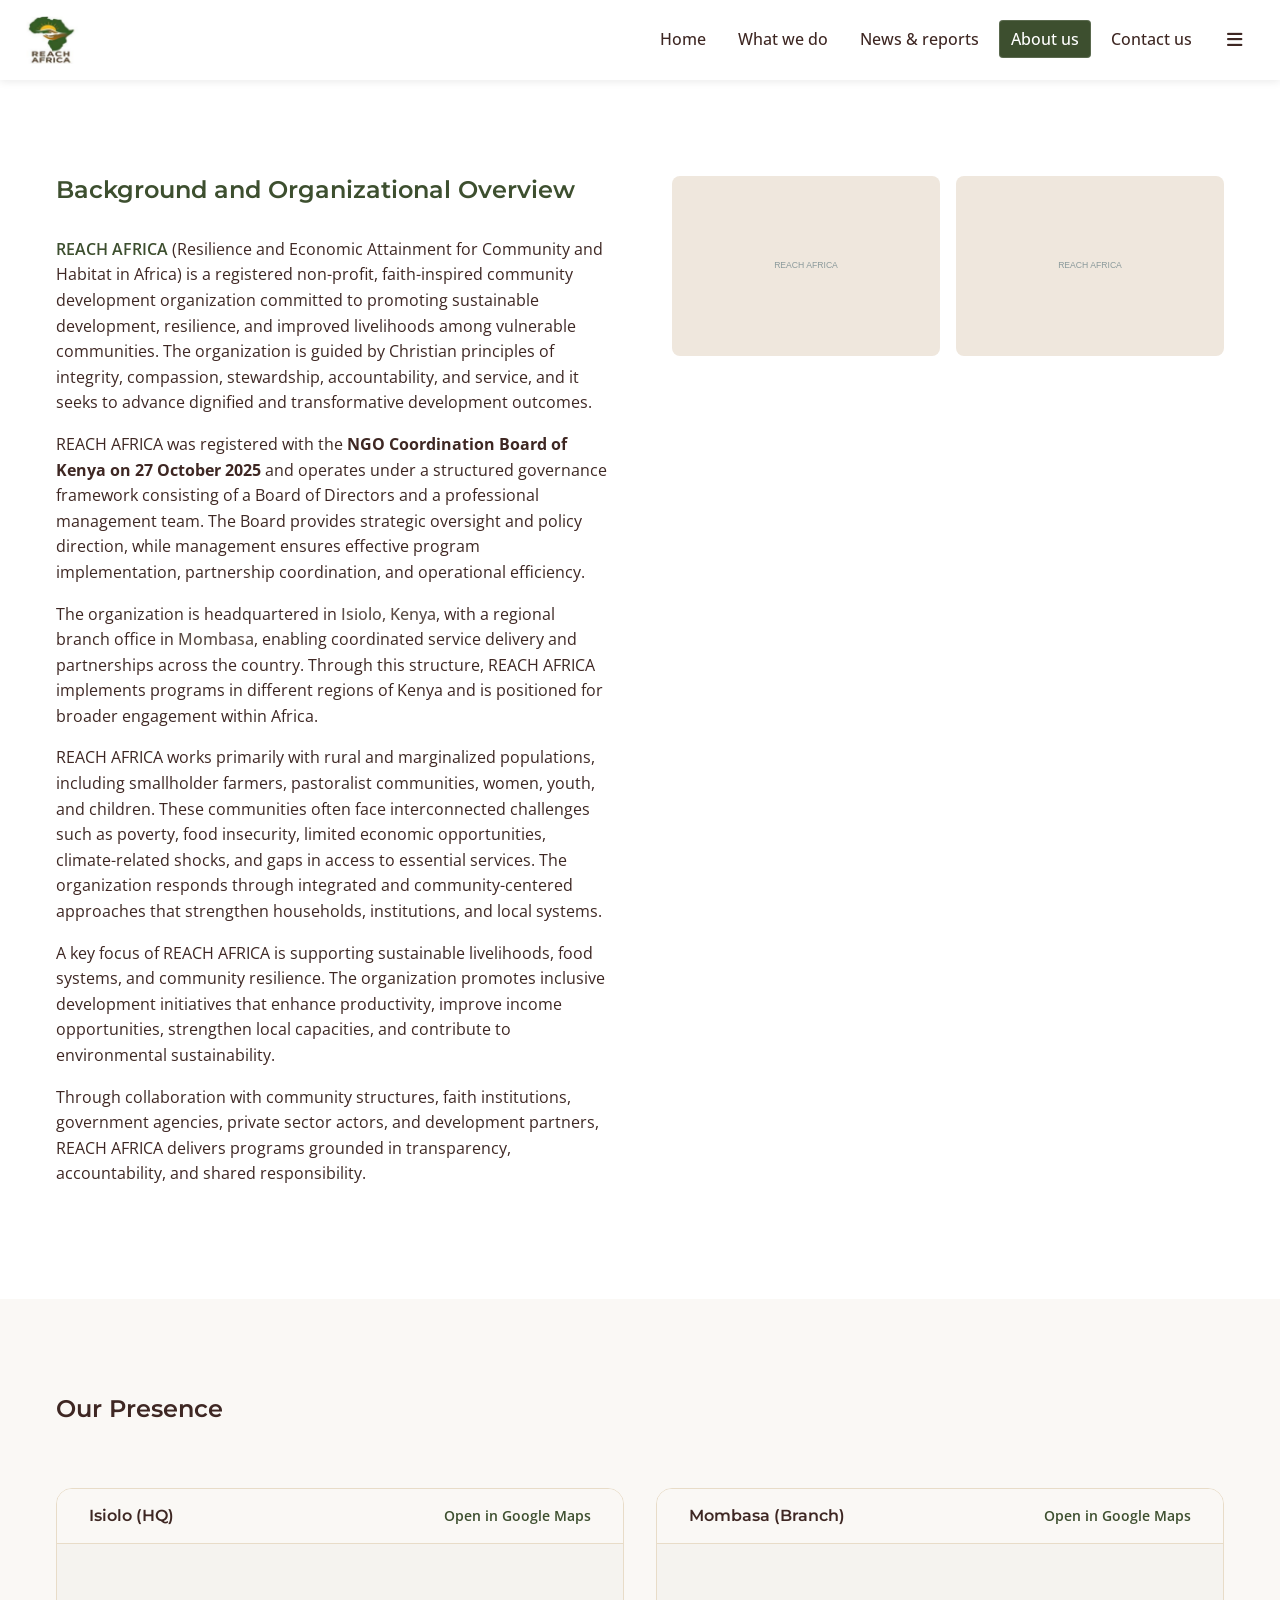
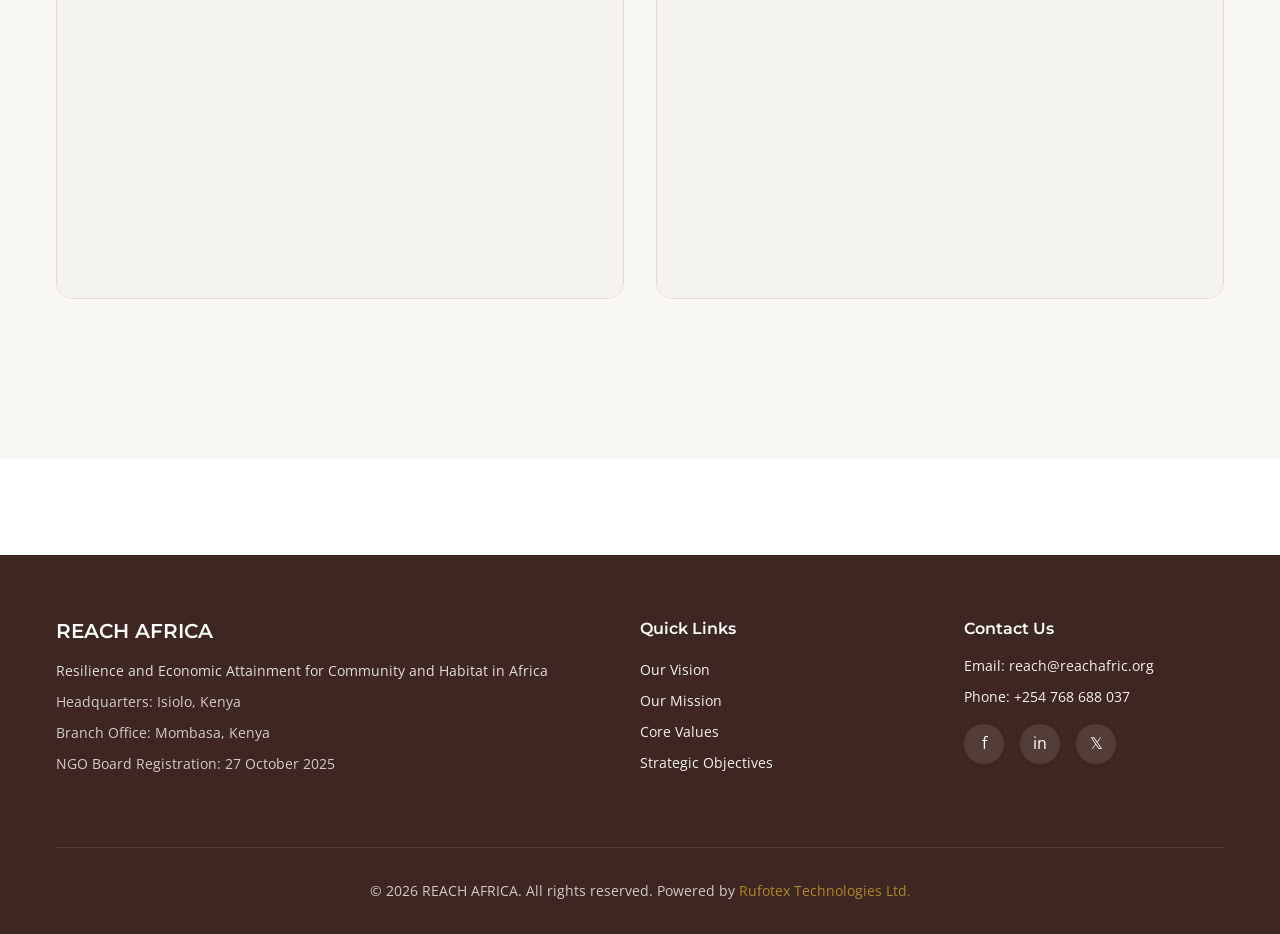
==== commit ad2acf8f: "Update contact email and latest site changes" ====
--- a/about.html
+++ b/about.html
@@ -127,7 +127,7 @@
                 </div>
                 <div class="footer-contact">
                     <h4>Contact Us</h4>
-                    <p>Email: info@reachafrica.org</p>
+                    <p>Email: reach@reachafric.org</p>
                     <p>Phone: +254 768 688 037</p>
     
                     <div class="social-links">
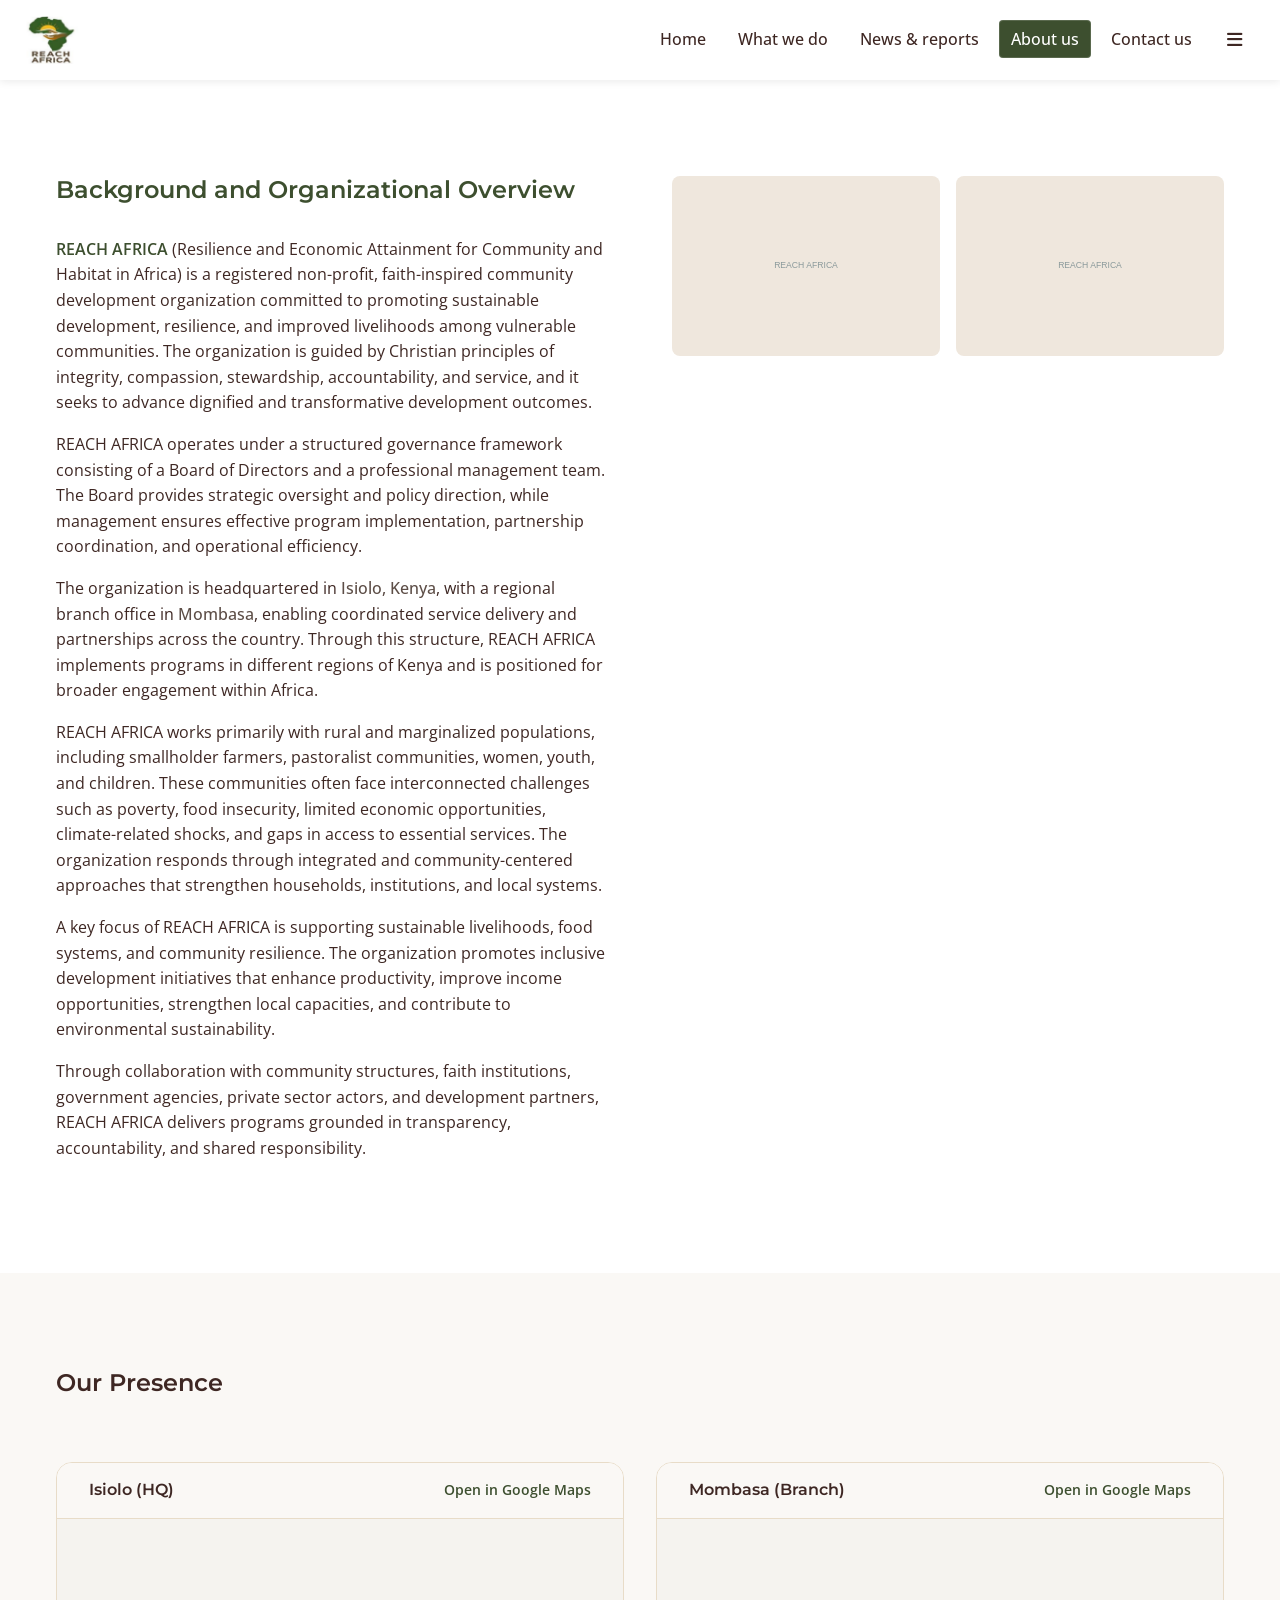
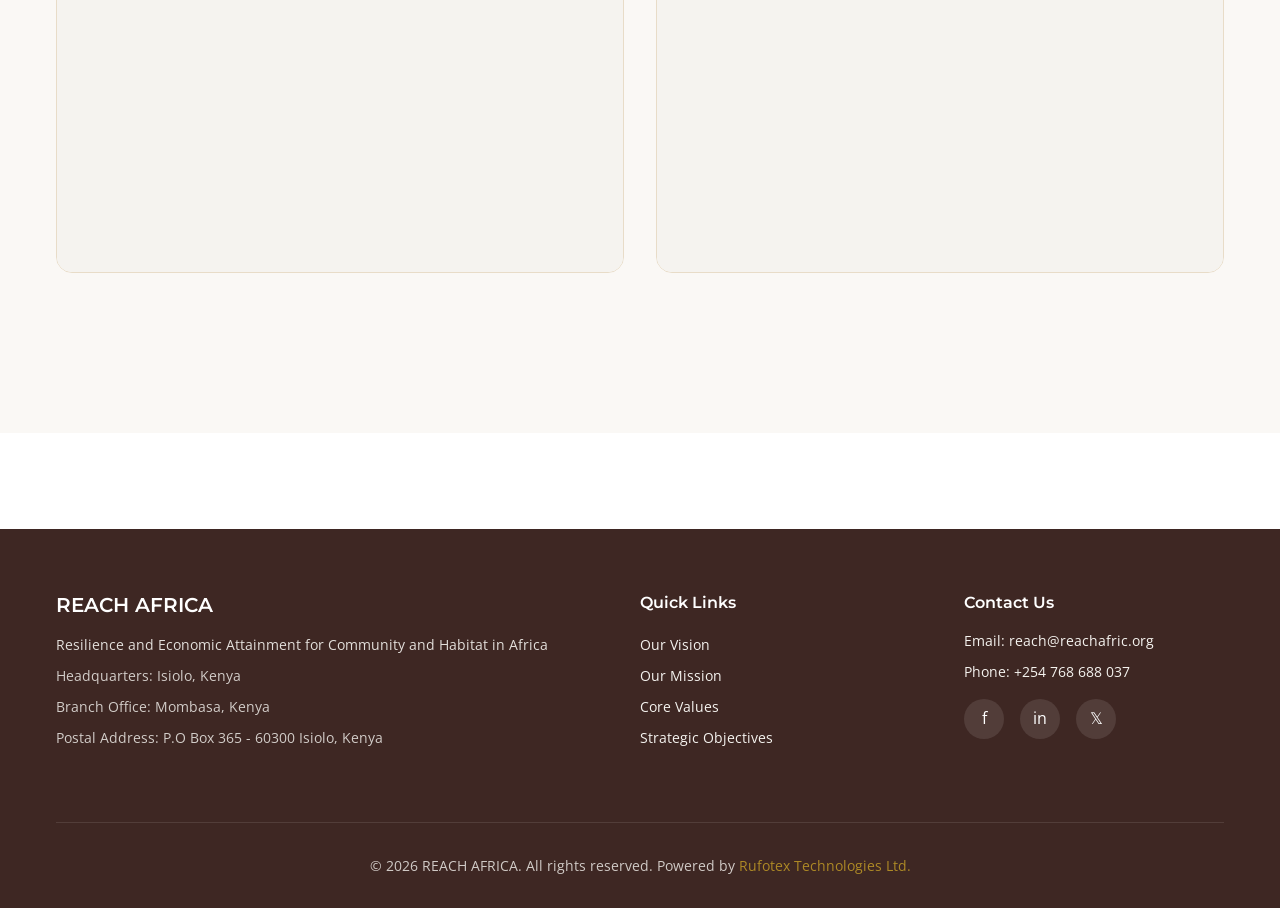
==== commit 22015d17: "Update address" ====
--- a/about.html
+++ b/about.html
@@ -47,7 +47,7 @@
                     <div class="content">
                         <h2>Background and Organizational Overview</h2>
                         <p><span class="highlight">REACH AFRICA</span> (Resilience and Economic Attainment for Community and Habitat in Africa) is a registered non-profit, faith-inspired community development organization committed to promoting sustainable development, resilience, and improved livelihoods among vulnerable communities. The organization is guided by Christian principles of integrity, compassion, stewardship, accountability, and service, and it seeks to advance dignified and transformative development outcomes.</p>
-                        <p>REACH AFRICA was registered with the <strong>NGO Coordination Board of Kenya on 27 October 2025</strong> and operates under a structured governance framework consisting of a Board of Directors and a professional management team. The Board provides strategic oversight and policy direction, while management ensures effective program implementation, partnership coordination, and operational efficiency.</p>
+                        <p>REACH AFRICA operates under a structured governance framework consisting of a Board of Directors and a professional management team. The Board provides strategic oversight and policy direction, while management ensures effective program implementation, partnership coordination, and operational efficiency.</p>
                         <p>The organization is headquartered in <span class="location">Isiolo, Kenya</span>, with a regional branch office in <span class="location">Mombasa</span>, enabling coordinated service delivery and partnerships across the country. Through this structure, REACH AFRICA implements programs in different regions of Kenya and is positioned for broader engagement within Africa.</p>
                         <p>REACH AFRICA works primarily with rural and marginalized populations, including smallholder farmers, pastoralist communities, women, youth, and children. These communities often face interconnected challenges such as poverty, food insecurity, limited economic opportunities, climate-related shocks, and gaps in access to essential services. The organization responds through integrated and community-centered approaches that strengthen households, institutions, and local systems.</p>
                         <p>A key focus of REACH AFRICA is supporting sustainable livelihoods, food systems, and community resilience. The organization promotes inclusive development initiatives that enhance productivity, improve income opportunities, strengthen local capacities, and contribute to environmental sustainability.</p>
@@ -113,7 +113,7 @@
                     <address>
                         <p>Headquarters: Isiolo, Kenya</p>
                         <p>Branch Office: Mombasa, Kenya</p>
-                        <p>NGO Board Registration: 27 October 2025</p>
+                        <p>Postal Address: P.O Box 365 - 60300 Isiolo, Kenya</p>
                     </address>
                 </div>
                 <div class="footer-links">
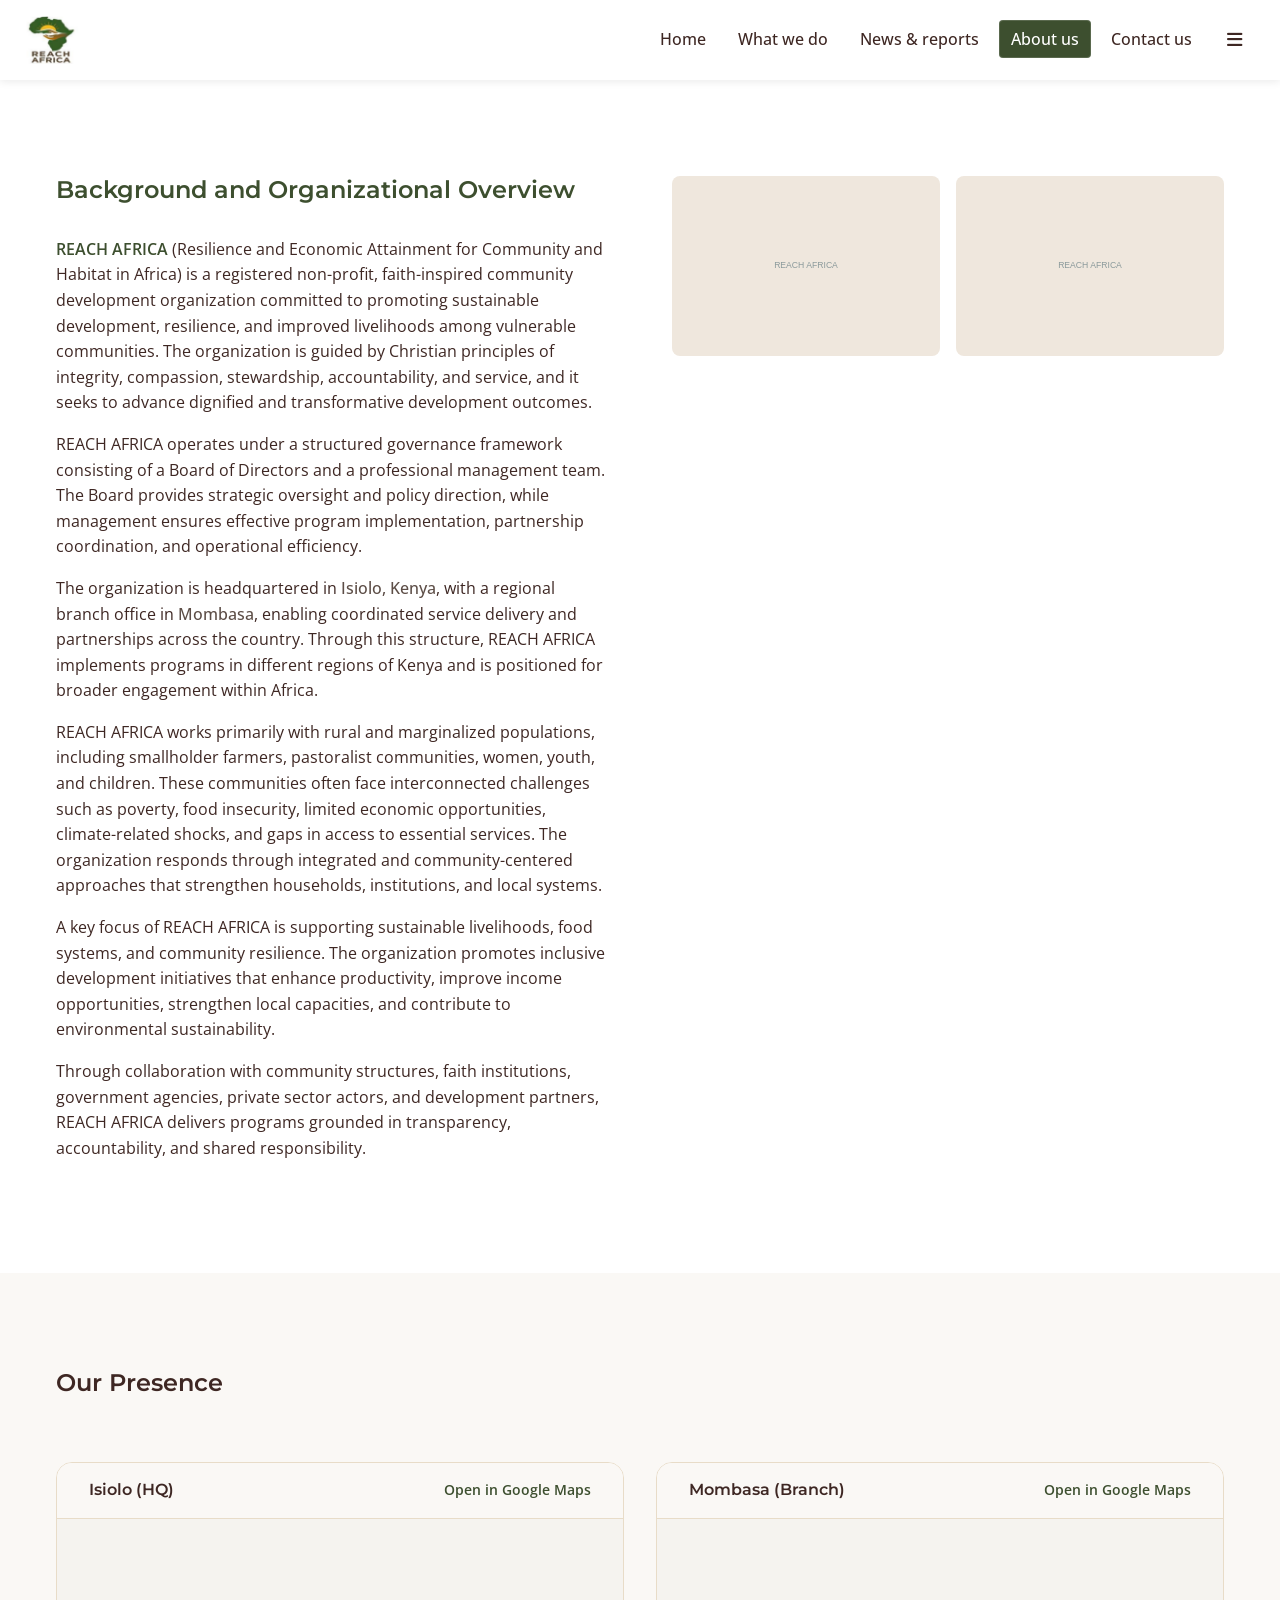
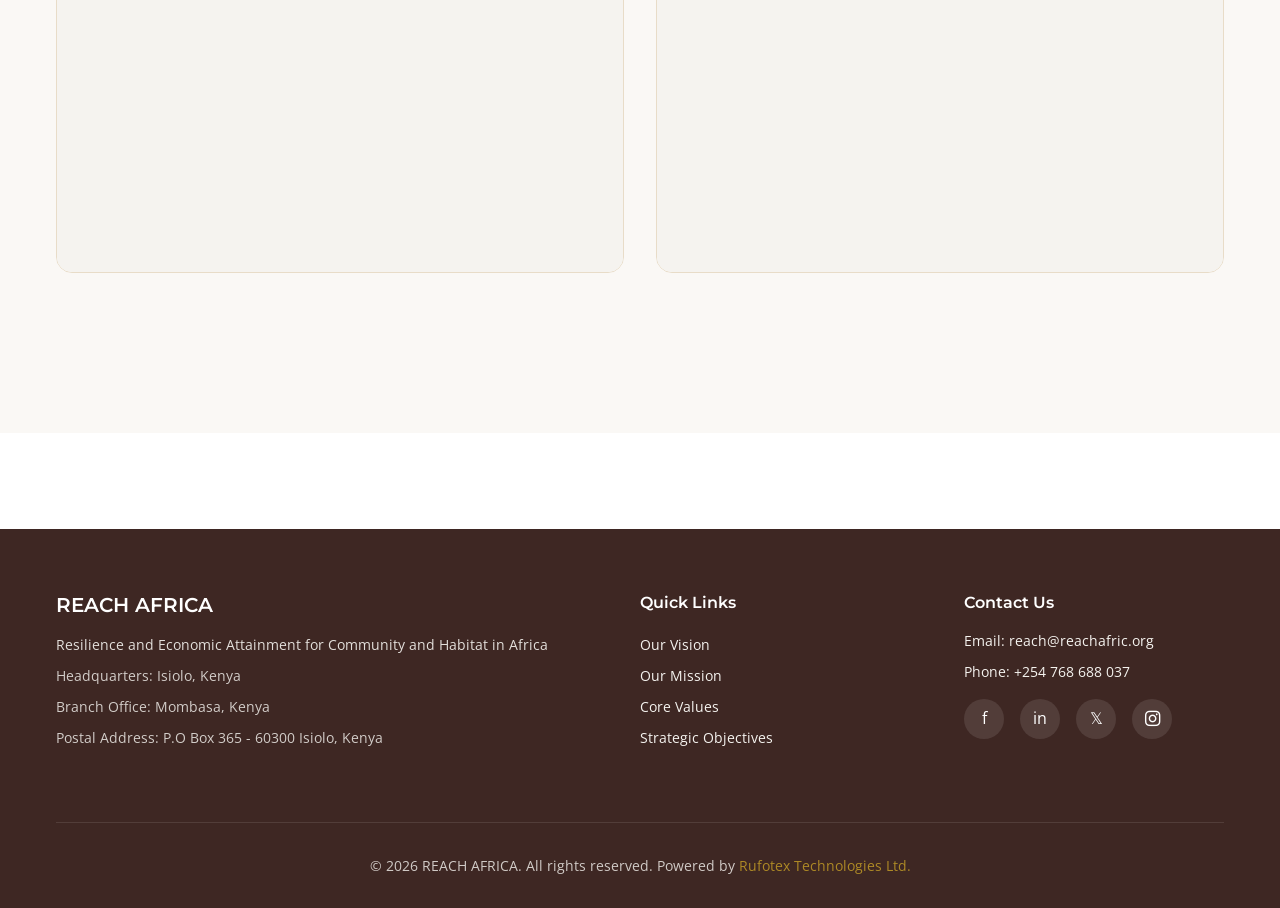
==== commit 436fa282: "Update site links and content" ====
--- a/about.html
+++ b/about.html
@@ -131,9 +131,10 @@
                     <p>Phone: +254 768 688 037</p>
     
                     <div class="social-links">
-                        <a href="#" aria-label="Facebook">f</a>
-                        <a href="#" aria-label="LinkedIn">in</a>
-                        <a href="#" aria-label="Twitter">𝕏</a>
+                        <a href="https://www.facebook.com/profile.php?id=61573286812009" target="_blank" rel="noopener noreferrer" aria-label="Facebook">f</a>
+                        <a href="https://www.linkedin.com/company/reachafric" target="_blank" rel="noopener noreferrer" aria-label="LinkedIn">in</a>
+                        <a href="https://x.com/reachafric" target="_blank" rel="noopener noreferrer" aria-label="Twitter">𝕏</a>
+                        <a href="https://www.instagram.com/reachafric?igsh=MWVrNGdzcTA0cW9peQ==" target="_blank" rel="noopener noreferrer" aria-label="Instagram"><i class="fa-brands fa-instagram" aria-hidden="true"></i></a>
                     </div>
                 </div>
             </div>
--- a/css/style.css
+++ b/css/style.css
@@ -1159,6 +1159,11 @@
     color: var(--white);
 }
 
+.social-links a i {
+    font-size: 1.1rem;
+    line-height: 1;
+}
+
 .footer-bottom {
     padding-top: var(--spacing-md);
     border-top: 1px solid rgba(255,255,255,0.1);
